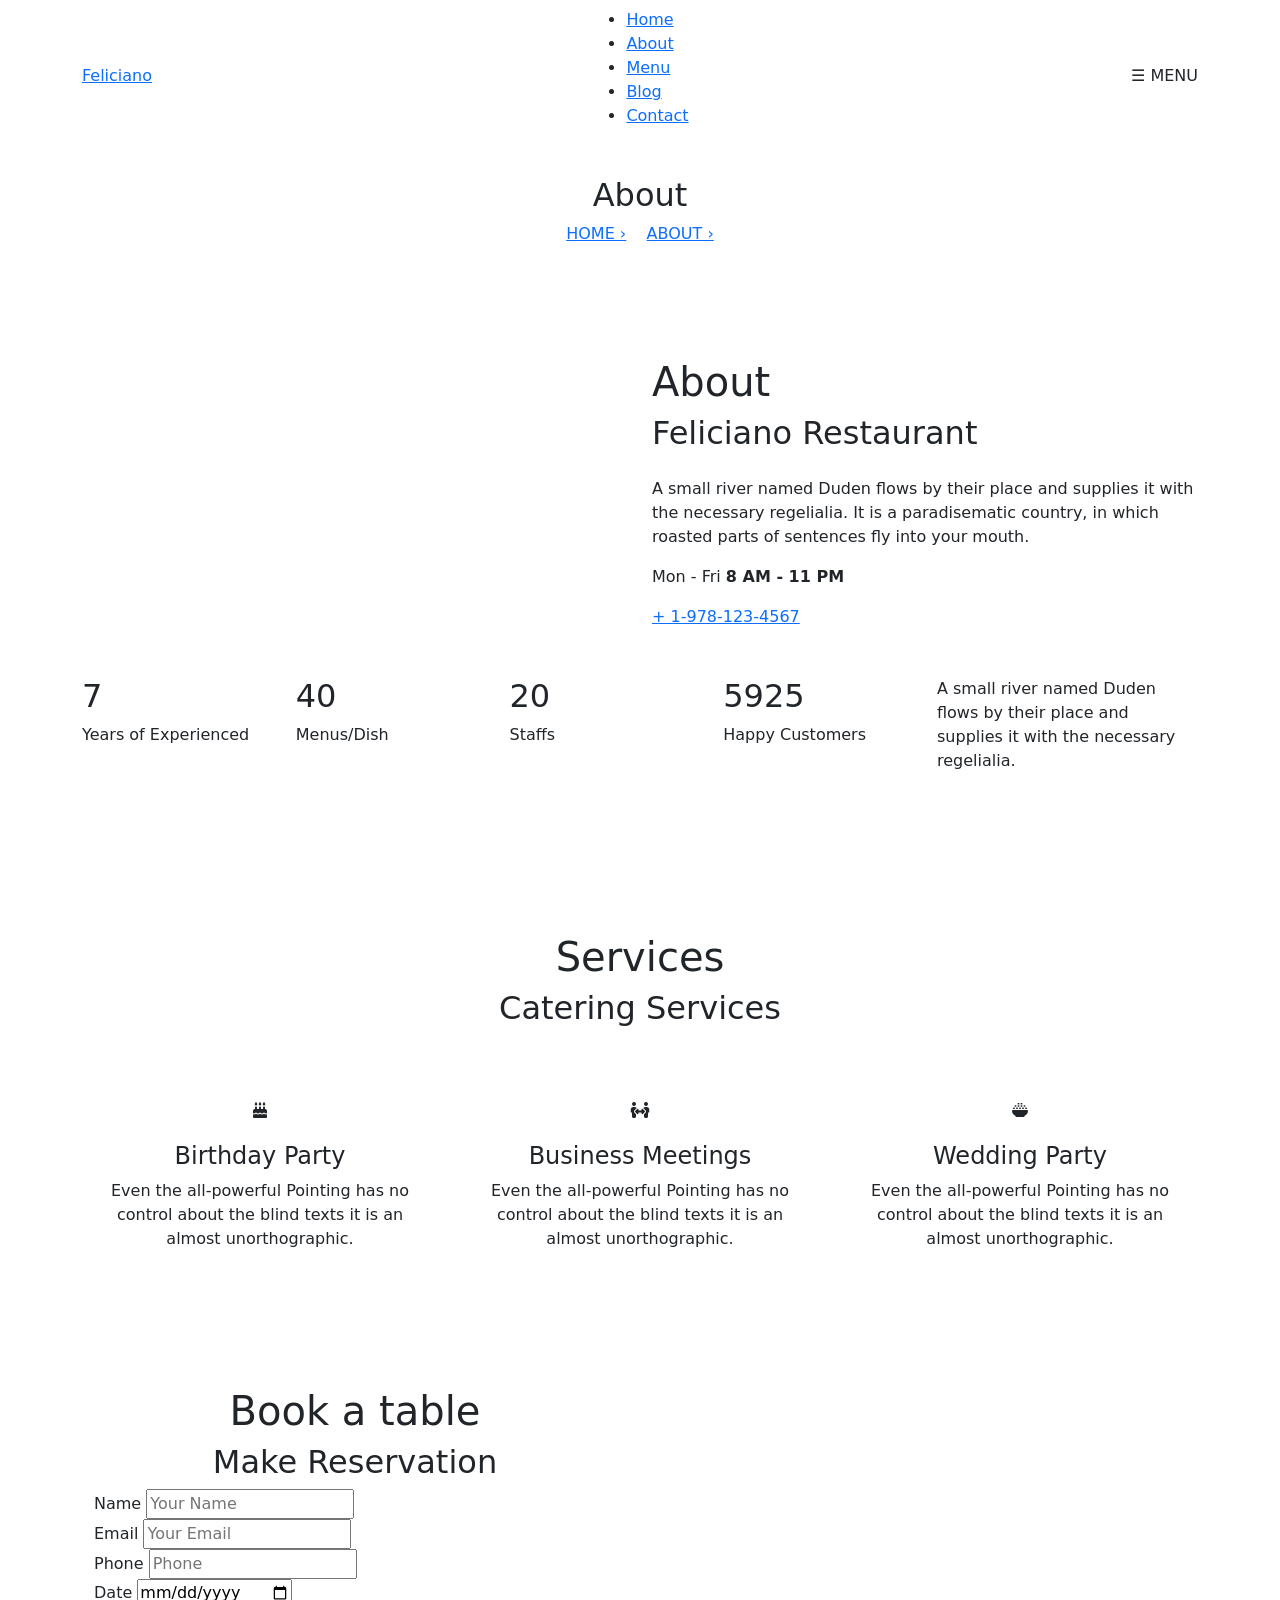
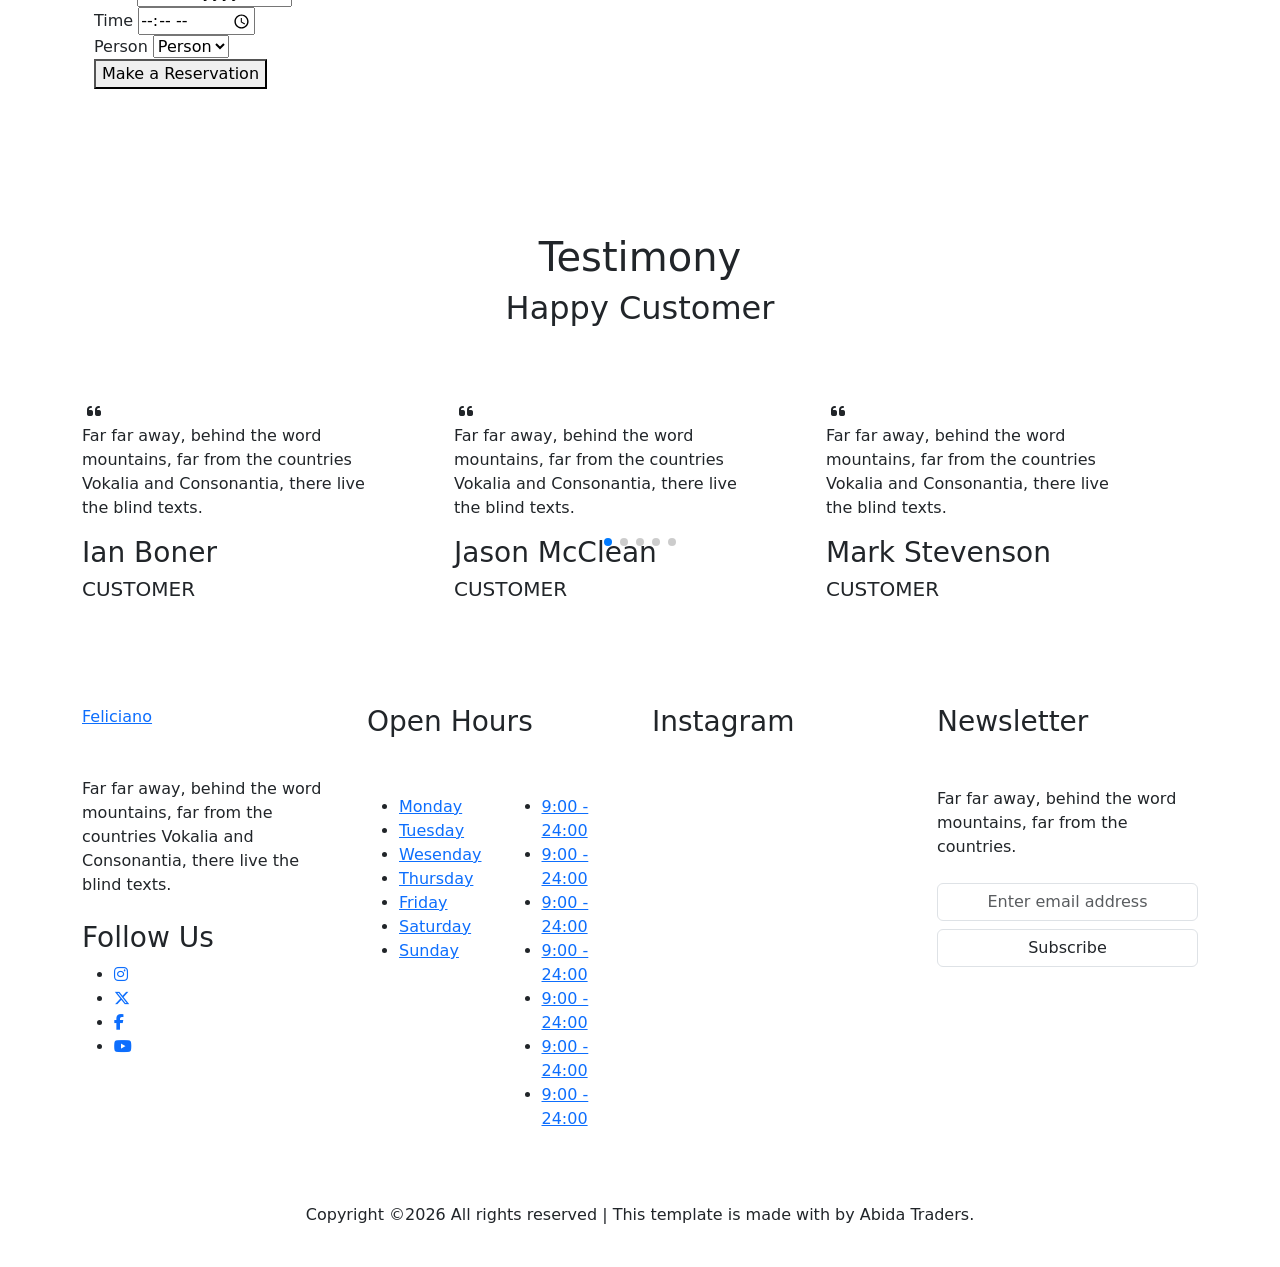
==== about.html @ 44a4390d "Add files via upload" ====
<!DOCTYPE html>
<html lang="en">

<head>
    <meta charset="UTF-8">
    <meta name="viewport" content="width=device-width, initial-scale=1.0">
    <link href="https://cdn.jsdelivr.net/npm/bootstrap@5.0.2/dist/css/bootstrap.min.css" rel="stylesheet"
        integrity="sha384-EVSTQN3/azprG1Anm3QDgpJLIm9Nao0Yz1ztcQTwFspd3yD65VohhpuuCOmLASjC" crossorigin="anonymous">
    <script src="https://cdn.jsdelivr.net/npm/bootstrap@5.0.2/dist/js/bootstrap.bundle.min.js"
        integrity="sha384-MrcW6ZMFYlzcLA8Nl+NtUVF0sA7MsXsP1UyJoMp4YLEuNSfAP+JcXn/tWtIaxVXM"
        crossorigin="anonymous"></script>
    <title>About</title>
    <link rel="stylesheet" href="assets/css/stylesheet.css">
    <link rel="stylesheet" href="https://cdn.jsdelivr.net/npm/swiper@11/swiper-bundle.min.css" />
    <link rel="stylesheet" href="https://cdnjs.cloudflare.com/ajax/libs/font-awesome/6.7.2/css/all.min.css">
    <link rel="preconnect" href="https://fonts.googleapis.com">
    <link rel="preconnect" href="https://fonts.gstatic.com" crossorigin>

    <link
        href="https://fonts.googleapis.com/css2?family=Great+Vibes&family=Poppins:wght@100;200;300;400;500;600;700;800;900&display=swap"
        rel="stylesheet">
</head>

<body>

    <header>
        <nav class="navbar">
            <div class="container">
                <a href="#" class="logo">Feliciano</a>

                <ul class="nav-links" id="navLinks">
                    <li><a href="index.html">Home</a></li>
                    <li><a href="about.html">About</a></li>
                    <li><a href="menu.html">Menu</a></li>
                    <li><a href="blog.html">Blog</a></li>
                    <li><a href="contact.html">Contact</a></li>
                </ul>

                <div class="menu-toggle" id="menuToggle">
                    ☰ MENU
                </div>
            </div>
        </nav>
    </header>

    <div class="image-box2">
        <img src="https://preview.colorlib.com/theme/feliciano/images/bg_3.jpg" alt="">
        <div class="overlay1">
            <div class="container">
                <div class="row">
                    <div class="col-lg-12 col-md-12 col-sm-12" data-aos="fade-up">
                        <h2 class="tex22 text-center mb-2">About</h2>
                        <p class="text-center">
                            <a href="index.html" class="tex24">HOME ›</a>&nbsp &nbsp
                            <a href="about.html" class="tex23">ABOUT ›</a>
                        </p>
                    </div>
                </div>
            </div>
        </div>
    </div>

    <div class="container mt-5 mb-5">
        <div class="row mt-5">
            <div class="col-lg-3 col-md-6 col-sm-12">
                <img src="https://preview.colorlib.com/theme/feliciano/images/about.jpg" alt="" width="100%"
                    class="img-1">
            </div>
            <div class="col-lg-3 col-md-6 col-sm-12">
                <img src="https://preview.colorlib.com/theme/feliciano/images/about-1.jpg" alt="" width="100%"
                    class="img-2">
            </div>
            <div class="col-lg-6 col-md-6 col-sm-12 mt-5">
                <div class="heading-section">
                    <h1 class="subheading">About</h1>
                    <h2 class="mb-4">Feliciano Restaurant</h2>
                    <p class="text1">A small river named Duden flows by their place and supplies it with the necessary
                        regelialia. It is a paradisematic country, in which roasted parts of sentences fly into your
                        mouth.</p>

                    <p>
                        <span>Mon - Fri
                            <strong>8 AM - 11 PM</strong>
                        </span>
                    </p>
                    <span><a href="#">+ 1-978-123-4567</a></span>
                </div>
            </div>
        </div>
        <div class="row mt-5">
            <div class="col-md-9">
                <div class="row align-items-center">
                    <div class="col-md-3 mb-4">
                        <div class="counter-box">
                            <h2 id="Experienced">0</h2>
                            <p>Years of Experienced</p>
                        </div>
                    </div>
                    <div class="col-md-3 mb-4">
                        <div class="counter-box">
                            <h2 id="Menus">0</h2>
                            <p>Menus/Dish</p>
                        </div>
                    </div>
                    <div class="col-md-3 mb-4">
                        <div class="counter-box">
                            <h2 id="Staffs">0</h2>
                            <p>Staffs</p>
                        </div>
                    </div>
                    <div class="col-md-3 mb-4">
                        <div class="counter-box">
                            <h2 id="Customers">0</h2>
                            <p>Happy Customers</p>
                        </div>
                    </div>
                </div>
            </div>
            <div class="col-md-3">
                <p class="text2">A small river named Duden flows by their place and supplies it with the necessary
                    regelialia.</p>
            </div>
        </div>
    </div>

    <div class="container mt-5 mb-5">
        <div class="row">
            <div class="col-lg-12 mt-5 text-center">
                <div class="heading-section mt-5">
                    <h1 class="subheading">Services</h1>
                    <h2 class="mb-4">Catering Services</h2>
                </div>
            </div>
        </div>

        <div class="row mt-5">
            <div class="col-lg-4 text-center">
                <i class="fa-solid fa-cake-candles icon1 mb-4"></i>
                <h4 class="text3">Birthday Party</h4>
                <p class="text4">Even the all-powerful Pointing has no <br> control about the blind texts it is an <br>
                    almost unorthographic.</p>
            </div>
            <div class="col-lg-4 text-center">
                <i class="fa-solid fa-people-arrows icon1 mb-4"></i>
                <h4 class="text3">Business Meetings</h4>
                <p class="text4">Even the all-powerful Pointing has no <br> control about the blind texts it is an <br>
                    almost unorthographic.</p>
            </div>
            <div class="col-lg-4 text-center">
                <i class="fa-solid fa-bowl-rice icon1 mb-4"></i>
                <h4 class="text3">Wedding Party</h4>
                <p class="text4">Even the all-powerful Pointing has no <br> control about the blind texts it is an <br>
                    almost unorthographic.</p>
            </div>
        </div>
    </div>


    <div class="image-box1 mb-5">
        <img src="https://preview.colorlib.com/theme/feliciano/images/bg_3.jpg" alt="" width="100%">
        <div class="overlay2">
            <div class="container">

                <div class="row">

                    <div class="col-lg-6 col-md-6 col-sm-12 bg1">
                        <div class="heading-section1 mt-5">
                            <h1 class="subheading1 text-center">Book a table</h1>
                            <h2 class="text-center">Make Reservation</h2>
                        </div>
                        <section class="reservation">
                            <div class="container container1">
                                <div id="successMsg"
                                    style="display:none; text-align:center; color: #000000; margin-bottom: 30px;">
                                    ✅ Your Message has been sent successfully!
                                </div>
                                <form id="ContactForm" class="reservation-form">


                                    <div class="form-group">
                                        <label>Name</label>
                                        <input type="text" placeholder="Your Name" required>
                                    </div>

                                    <div class="form-group">
                                        <label>Email</label>
                                        <input type="email" placeholder="Your Email" required>
                                    </div>

                                    <div class="form-group">
                                        <label>Phone</label>
                                        <input type="phone" placeholder="Phone" required>
                                    </div>

                                    <div class="form-group">
                                        <label>Date</label>
                                        <input type="date" placeholder="Date" required>
                                    </div>

                                    <div class="form-group">
                                        <label>Time</label>
                                        <input type="time" placeholder="Time" required>
                                    </div>

                                    <div class="form-group">
                                        <label>Person</label>
                                        <select>
                                            <option>Person</option>
                                            <option>1</option>
                                            <option>2</option>
                                            <option>3</option>
                                            <option>4+</option>
                                        </select>
                                    </div>

                                    <div class="btn-box">
                                        <button type="submit">Make a Reservation</button>
                                    </div>

                                </form>

                            </div>
                        </section>
                    </div>
                    <div class="col-lg-6 col-md-6 col-sm-12">

                    </div>
                </div>
            </div>
        </div>
    </div>

    <div class="container">
        <div class="row">
            <div class="col-lg-12 mt-5 text-center">
                <div class="heading-section mt-5">
                    <h1 class="subheading">Testimony</h1>
                    <h2 class="mb-4">Happy Customer</h2>
                </div>
            </div>
        </div>
    </div>

    <section class="testimony-section">
        <div class="container con1">
            <div class="row mt-5">
                <div class="col-lg-12 col-md-12 col-sm-12 ">

                    <div class="swiper mySwiper">
                        <div class="swiper-wrapper">

                            <!-- 1 -->
                            <div class="swiper-slide">
                                <div class="testimonial-card">

                                    <div class="client-img">
                                        <img src="https://preview.colorlib.com/theme/feliciano/images/person_1.jpg"
                                            alt="">
                                        <span><i class="fa-solid fa-quote-left"></i></span>
                                    </div>

                                    <p>
                                        Far far away, behind the word <br> mountains,
                                        far from the countries <br> Vokalia and
                                        Consonantia, there live <br> the blind texts.
                                    </p>

                                    <h3>Jason McClean</h3>
                                    <h5>CUSTOMER</h5>

                                </div>
                            </div>

                            <!-- 2 -->
                            <div class="swiper-slide">
                                <div class="testimonial-card">

                                    <div class="client-img">
                                        <img src="https://preview.colorlib.com/theme/feliciano/images/person_2.jpg"
                                            alt="">
                                        <span><i class="fa-solid fa-quote-left"></i></span>
                                    </div>

                                    <p>
                                        Far far away, behind the word <br> mountains,
                                        far from the countries <br> Vokalia and
                                        Consonantia, there live <br> the blind texts.
                                    </p>

                                    <h3>Mark Stevenson</h3>
                                    <h5>CUSTOMER</h5>

                                </div>
                            </div>

                            <!-- 3 -->
                            <div class="swiper-slide">
                                <div class="testimonial-card">

                                    <div class="client-img">
                                        <img src="https://preview.colorlib.com/theme/feliciano/images/person_3.jpg"
                                            alt="">
                                        <span><i class="fa-solid fa-quote-left"></i></span>
                                    </div>

                                    <p>
                                        Far far away, behind the word <br> mountains,
                                        far from the countries <br> Vokalia and
                                        Consonantia, there live <br> the blind texts.
                                    </p>

                                    <h3>Art Leonard</h3>
                                    <h5>CUSTOMER</h5>

                                </div>
                            </div>

                            <!-- 4 -->
                            <div class="swiper-slide">
                                <div class="testimonial-card">

                                    <div class="client-img">
                                        <img src="https://preview.colorlib.com/theme/feliciano/images/person_4.jpg"
                                            alt="">
                                        <span><i class="fa-solid fa-quote-left"></i></span>
                                    </div>

                                    <p>
                                        Far far away, behind the word <br> mountains,
                                        far from the countries <br> Vokalia and
                                        Consonantia, there live <br> the blind texts.
                                    </p>

                                    <h3>Rose Henderson</h3>
                                    <h5>CUSTOMER</h5>

                                </div>
                            </div>

                            <!-- 5 -->
                            <div class="swiper-slide">
                                <div class="testimonial-card">

                                    <div class="client-img">
                                        <img src="https://preview.colorlib.com/theme/feliciano/images/person_3.jpg"
                                            alt="">
                                        <span><i class="fa-solid fa-quote-left"></i></span>
                                    </div>

                                    <p>
                                        Far far away, behind the word <br> mountains,
                                        far from the countries <br> Vokalia and
                                        Consonantia, there live <br> the blind texts.
                                    </p>

                                    <h3>Ian Boner</h3>
                                    <h5>CUSTOMER</h5>

                                </div>
                            </div>

                        </div>
                        <div class="swiper-pagination mb-5"></div>
                    </div>
                </div>
            </div>
        </div>

    </section>

    <footer class="v2" style="background-image: url(https://preview.colorlib.com/theme/marco/img/review-bg.jpg);">
        <div class="container">

            <div class="row">
                <div class="col-lg-3 col-md-6 mt-5 mb-5">
                    <div class="logo mt-5 mb-5">
                        <a href="#" class="logo">Feliciano</a>
                    </div>

                    <p class="text37 mb-4">Far far away, behind the word mountains, far from the countries Vokalia
                        and
                        Consonantia, there live the blind texts.</p>
                    <h3 class="text38">Follow Us</h3>

                    <ul class="t6 mb-5">
                        <li class="t7">
                            <a href="#">
                                <i class="fa-brands fa-instagram icon"></i>
                            </a>
                        </li>
                        <li class="t7">
                            <a href="#">
                                <i class="fa-brands fa-x-twitter icon"></i>
                            </a>
                        </li>
                        <li class="t7">
                            <a href="#">
                                <i class="fa-brands fa-facebook-f icon"></i>
                            </a>
                        </li>
                        <li class="t7">
                            <a href="#">
                                <i class="fa-brands fa-youtube icon"></i>
                            </a>
                        </li>
                    </ul>
                </div>
                <div class="col-lg-3 col-md-6 mt-5">
                    <h3 class="text39 mt-5">Open Hours</h3>

                    <div class="row">
                        <div class="col-6 mt-5">
                            <ul class="useful-links">
                                <li><a href="#">Monday</a></li>
                                <li><a href="#">Tuesday</a></li>
                                <li><a href="#">Wesenday</a></li>
                                <li><a href="#">Thursday</a></li>
                                <li><a href="#">Friday</a></li>
                                <li><a href="#">Saturday</a></li>
                                <li><a href="#">Sunday</a></li>
                            </ul>
                        </div>

                        <div class="col-6 mt-5">
                            <ul class="useful-links">
                                <li><a href="#">9:00 - 24:00</a></li>
                                <li><a href="#">9:00 - 24:00</a></li>
                                <li><a href="#">9:00 - 24:00</a></li>
                                <li><a href="#">9:00 - 24:00</a></li>
                                <li><a href="#">9:00 - 24:00</a></li>
                                <li><a href="#">9:00 - 24:00</a></li>
                                <li><a href="#">9:00 - 24:00</a></li>
                            </ul>
                        </div>
                    </div>
                </div>
                <div class="col-lg-3 col-md-6 mt-5">
                    <h3 class="text39 mt-5">Instagram</h3>

                    <div class="thumb d-sm-flex mt-5">
                        <a href="#" class="thumb-menu img"
                            style="background-image: url(https://preview.colorlib.com/theme/feliciano/images/insta-1.jpg);background-size: cover; background-repeat: no-repeat; background-position: center center;">
                        </a>
                        <a href="#" class="thumb-menu img"
                            style="background-image: url(https://preview.colorlib.com/theme/feliciano/images/insta-2.jpg);background-size: cover;background-repeat: no-repeat; background-position: center center;">
                        </a>
                        <a href="#" class="thumb-menu img"
                            style="background-image: url(https://preview.colorlib.com/theme/feliciano/images/insta-3.jpg);background-size: cover; background-repeat: no-repeat; background-position: center center;">
                        </a>
                    </div>
                    <div class="thumb d-flex">
                        <a href="#" class="thumb-menu img"
                            style="background-image: url(https://preview.colorlib.com/theme/feliciano/images/insta-4.jpg);background-size: cover; background-repeat: no-repeat; background-position: center center;">
                        </a>
                        <a href="#" class="thumb-menu img"
                            style="background-image: url(https://preview.colorlib.com/theme/feliciano/images/insta-5.jpg);background-size: cover; background-repeat: no-repeat; background-position: center center;">
                        </a>
                        <a href="#" class="thumb-menu img"
                            style="background-image: url(https://preview.colorlib.com/theme/feliciano/images/insta-6.jpg);background-size: cover; background-repeat: no-repeat; background-position: center center;">
                        </a>
                    </div>

                </div>
                <div class="col-lg-3 col-md-6 mt-5">
                    <h3 class="text39 mt-5 mb-5">Newsletter</h3>
                    <p class="text37 mb-4">Far far away, behind the word mountains, far from the countries.</p>

                    <form action="#" class="subscribe-form">
                        <div class="form-group">
                            <input type="text" class="form-control mb-2 text-center" placeholder="Enter email address"
                                id="email1">
                            <input type="submit" onclick="subscribe()" value="Subscribe"
                                class="form-control submit px-3">
                        </div>
                    </form>
                </div>
            </div>
            <div class="row">
                <div class="col-lg-12 mt-5 mb-4 text-center">
                    <p class="text40">Copyright ©2026 All rights reserved | This template is made with by Abida
                        Traders.
                    </p>
                </div>
            </div>
        </div>
    </footer>




    <script src="https://cdn.jsdelivr.net/npm/swiper@11/swiper-bundle.min.js"></script>
</body>
<script src="app.js"></script>
<script src="https://cdnjs.cloudflare.com/ajax/libs/javascript.util/0.12.12/javascript.util.min.js"></script>

</html>
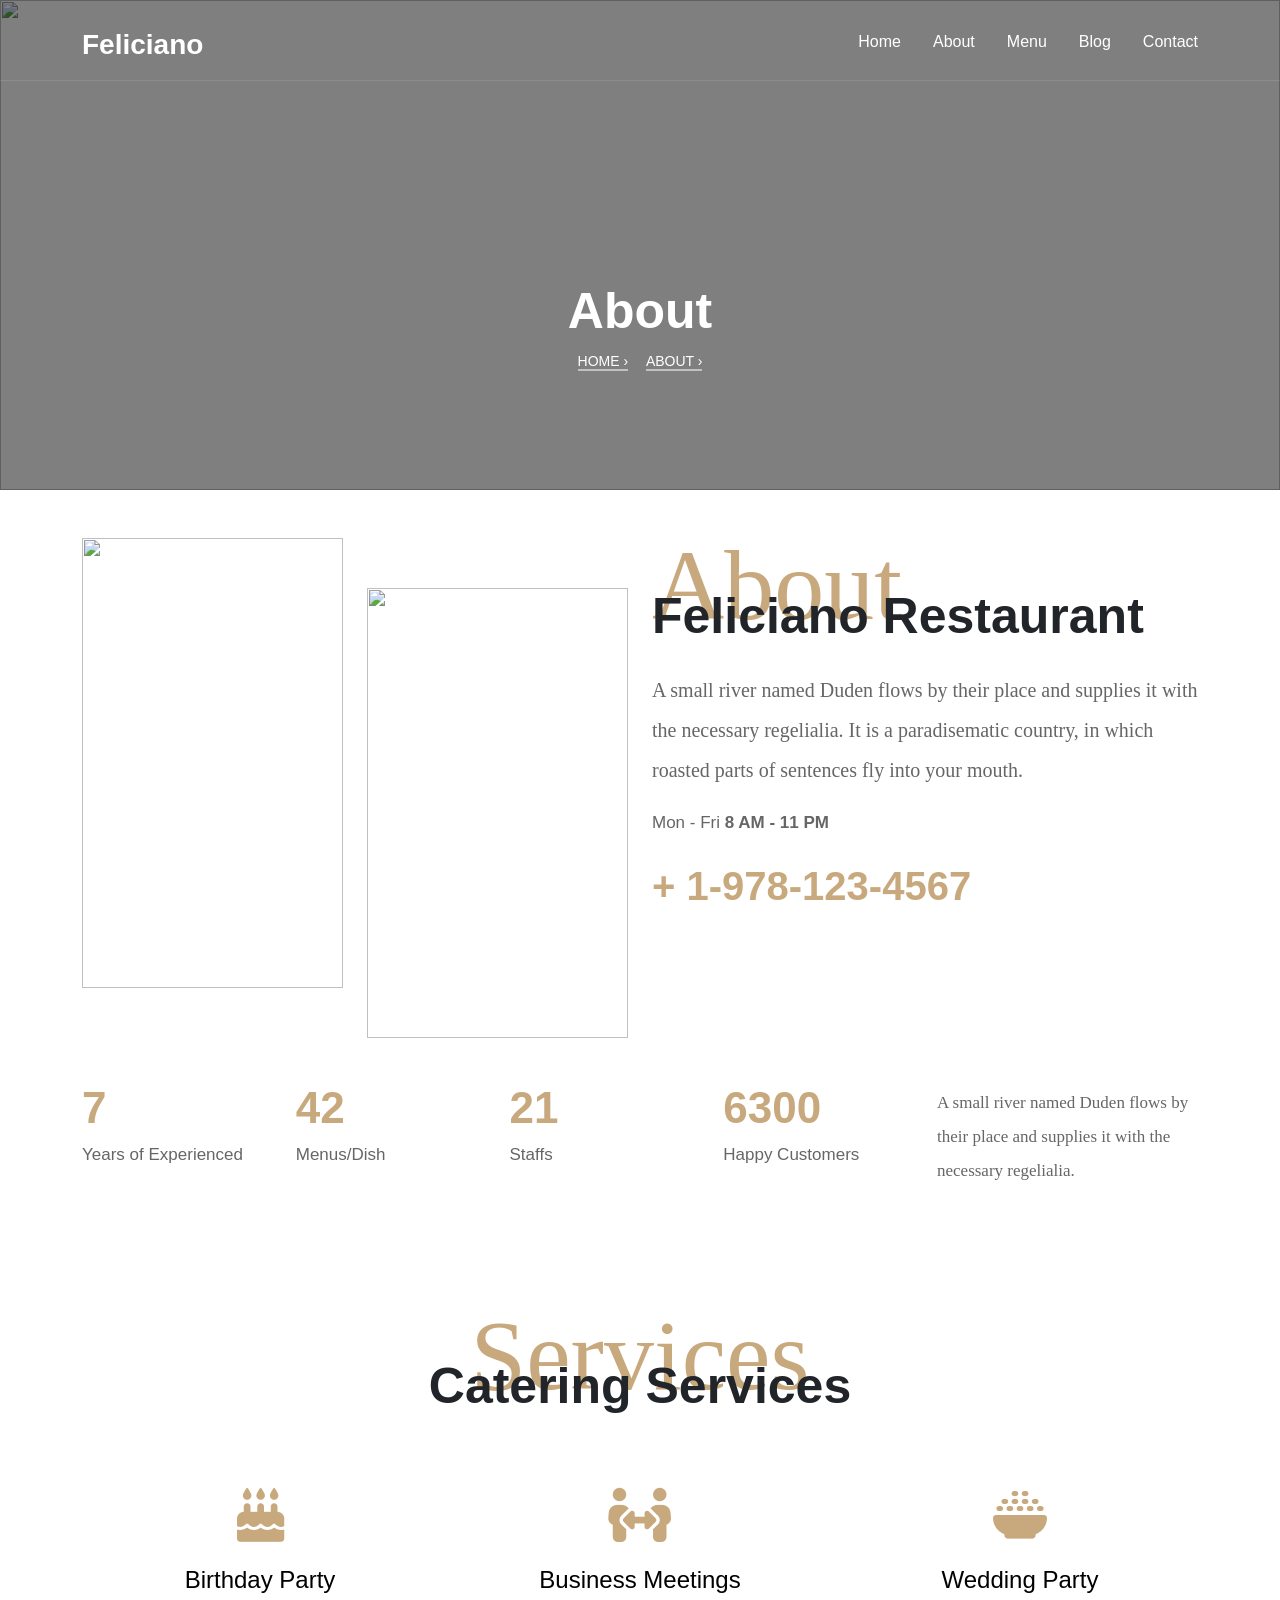
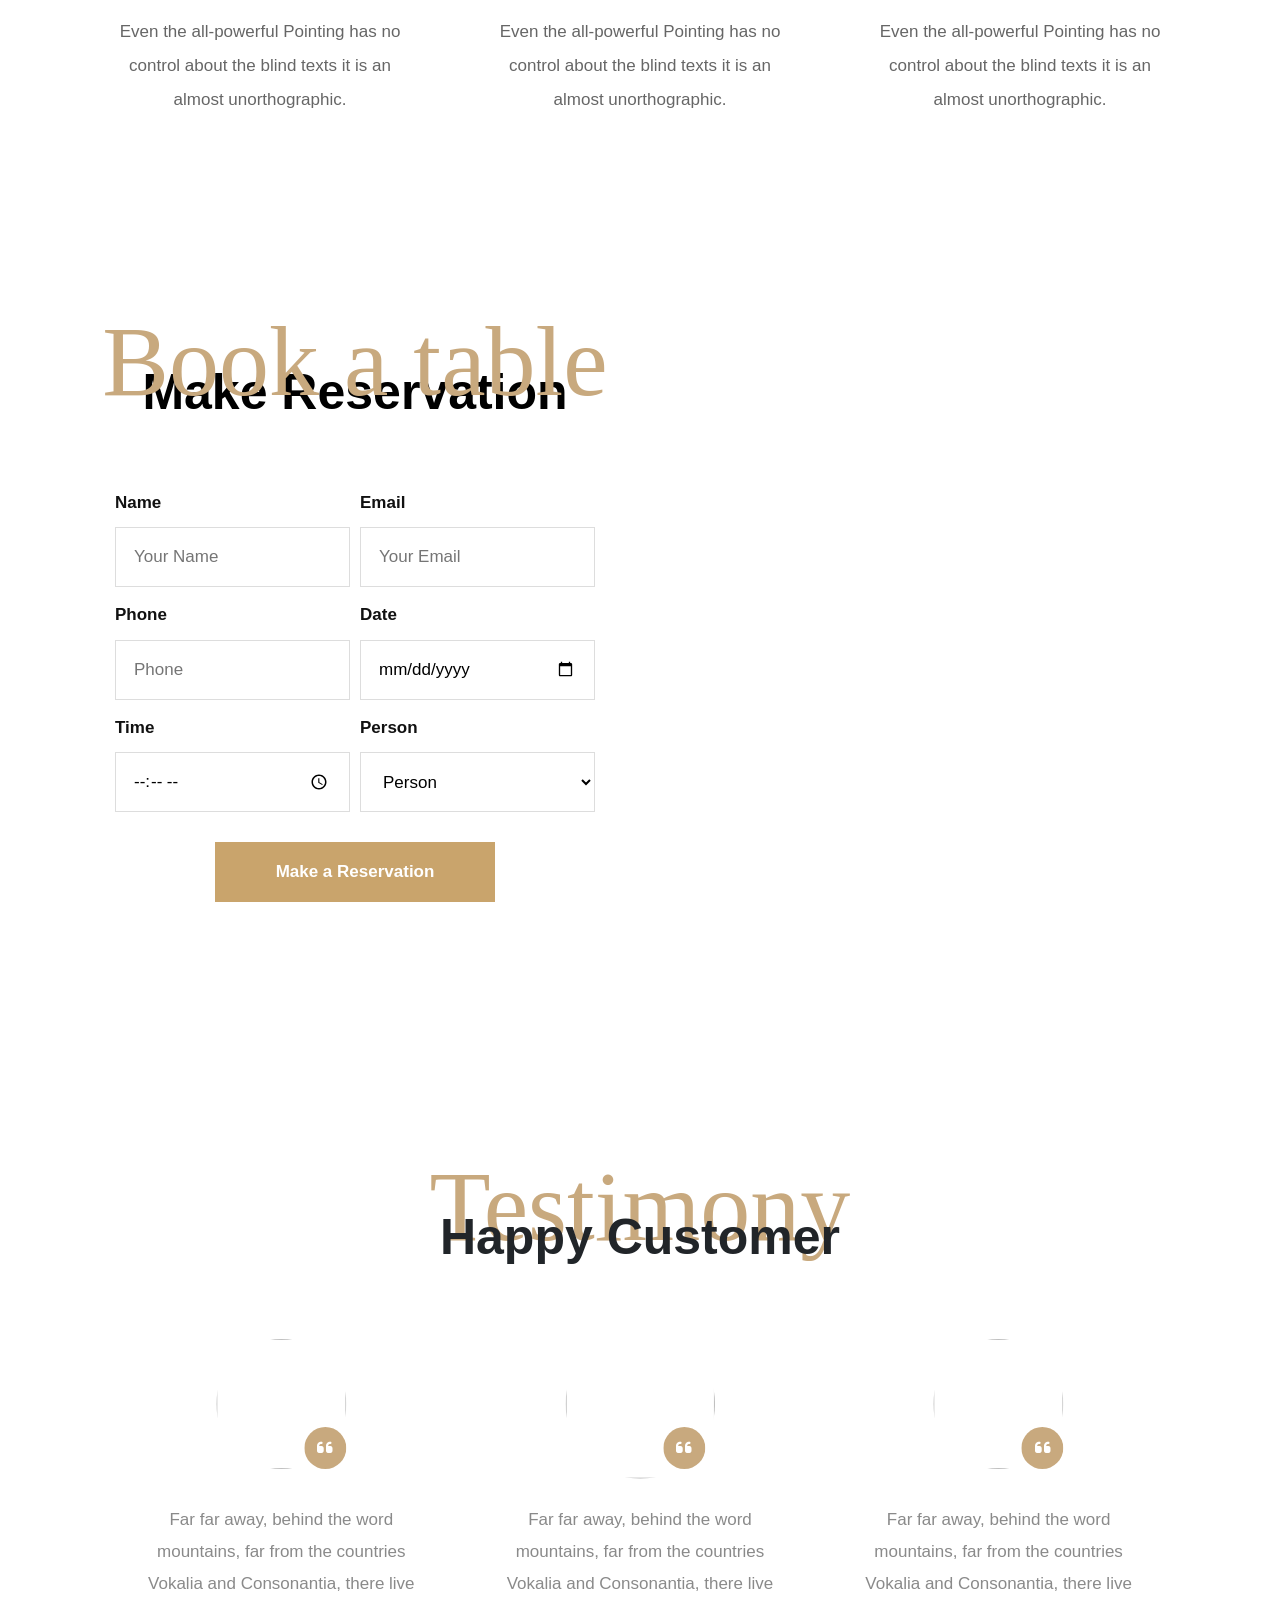
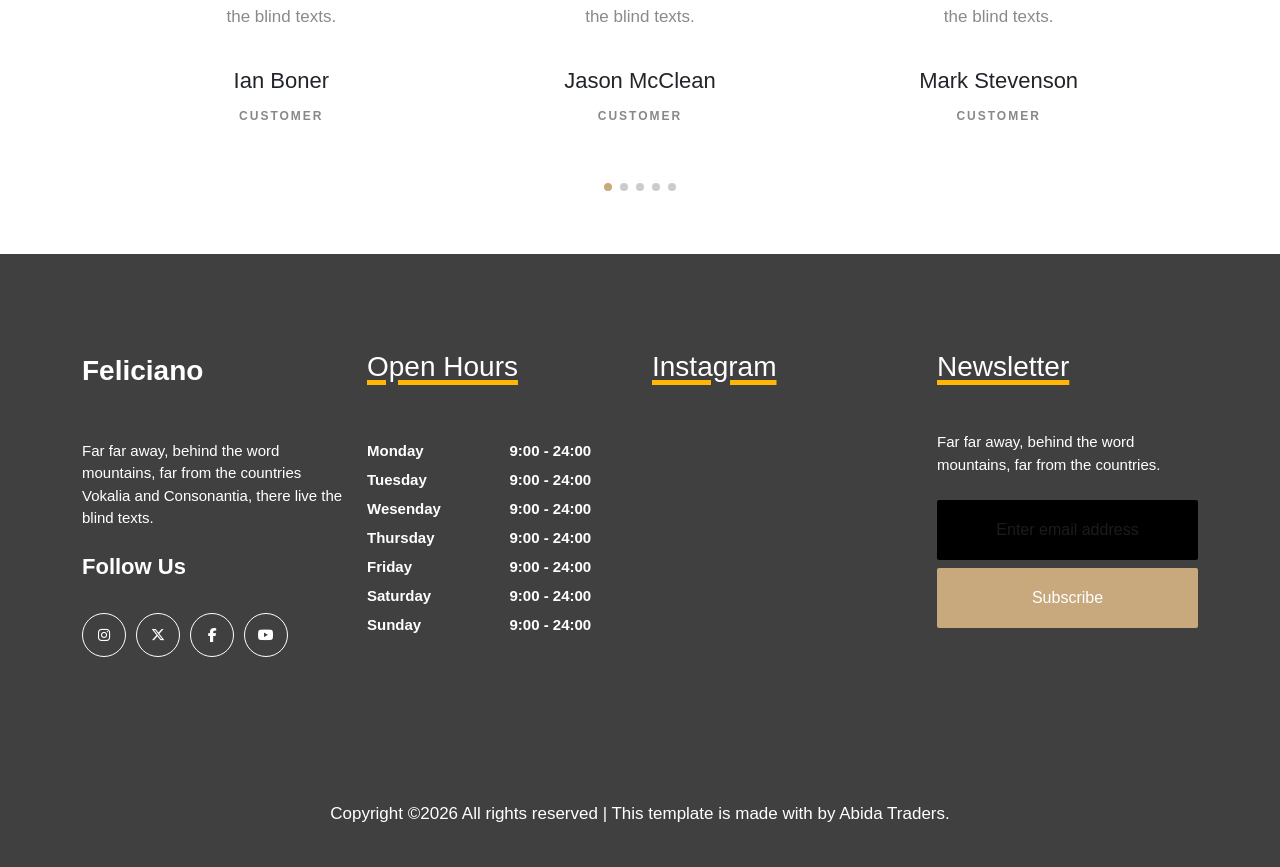
==== commit 3a962476: "Update about.html" ====
--- a/about.html
+++ b/about.html
@@ -10,7 +10,7 @@
         integrity="sha384-MrcW6ZMFYlzcLA8Nl+NtUVF0sA7MsXsP1UyJoMp4YLEuNSfAP+JcXn/tWtIaxVXM"
         crossorigin="anonymous"></script>
     <title>About</title>
-    <link rel="stylesheet" href="assets/css/stylesheet.css">
+    <link rel="stylesheet" href="stylesheet.css">
     <link rel="stylesheet" href="https://cdn.jsdelivr.net/npm/swiper@11/swiper-bundle.min.css" />
     <link rel="stylesheet" href="https://cdnjs.cloudflare.com/ajax/libs/font-awesome/6.7.2/css/all.min.css">
     <link rel="preconnect" href="https://fonts.googleapis.com">
@@ -493,4 +493,4 @@
 <script src="app.js"></script>
 <script src="https://cdnjs.cloudflare.com/ajax/libs/javascript.util/0.12.12/javascript.util.min.js"></script>
 
-</html>+</html>
--- a/stylesheet.css
+++ b/stylesheet.css
@@ -0,0 +1,1307 @@
+* {
+    margin: 0;
+    padding: 0;
+    box-sizing: border-box;
+    font-family: "Poppins", sans-serif;
+}
+
+/* Order */
+
+.order-section {
+    padding: 80px 0;
+}
+
+.order-grid {
+    display: grid;
+    grid-template-columns: 1fr 1fr;
+    gap: 60px;
+    align-items: center;
+}
+
+.food-image img {
+    width: 100%;
+    border-radius: 15px;
+    box-shadow: 0 15px 35px rgba(0, 0, 0, .15);
+}
+
+.food-details h1 {
+    font-size: 40px;
+    margin-bottom: 10px;
+}
+
+.price {
+    color: #c8a97e;
+    font-size: 32px;
+    font-weight: 700;
+}
+
+.food-details p {
+    margin: 25px 0;
+    color: #666;
+    line-height: 1.8;
+}
+
+.quantity {
+    margin-bottom: 25px;
+}
+
+.quantity label {
+    display: block;
+    margin-bottom: 8px;
+    font-weight: 600;
+}
+
+.quantity input {
+    width: 120px;
+    padding: 12px;
+    border: 1px solid #ddd;
+    border-radius: 8px;
+}
+
+.form1 {
+    display: flex;
+    flex-direction: column;
+    gap: 18px;
+}
+
+.form1 input,
+.form1 textarea {
+    width: 100%;
+    padding: 15px;
+    border: 1px solid #ddd;
+    border-radius: 8px;
+    outline: none;
+    font-size: 15px;
+}
+
+textarea {
+    /* height: 130px; */
+    resize: none;
+}
+
+.button2 {
+    padding: 16px;
+    background: #c8a97e;
+    color: #fff;
+    border: none;
+    border-radius: 8px;
+    font-size: 17px;
+    cursor: pointer;
+    transition: .3s;
+}
+
+.button2:hover {
+    background: transparent;
+    border: 1px solid #c8a97e;
+    color: #c8a97e;
+}
+
+.image-box2 {
+    width: 100%;
+    height: 490px;
+    overflow: hidden;
+}
+
+.image-box2 img {
+    width: 100%;
+    height: 100%;
+    object-fit: cover;
+    object-position: center;
+}
+
+.overlay1 {
+    position: absolute;
+    top: 0;
+    left: 0;
+    width: 100%;
+    height: 490px;
+    background: rgba(0, 0, 0, 0.5);
+    color: white;
+    display: flex;
+    flex-direction: column;
+    justify-content: center;
+    align-items: center;
+}
+
+.tex22 {
+    color: white;
+    font-weight: 800;
+    font-size: 50px;
+    margin-top: 180px;
+}
+
+.tex23 {
+    color: white;
+    font-size: 14px;
+    border-bottom: 2px solid rgba(255, 255, 255, 0.514);
+    text-decoration: none;
+}
+
+.tex23:hover {
+    color: white;
+}
+
+.tex24 {
+    color: white;
+    font-size: 14px;
+    border-bottom: 2px solid rgba(255, 255, 255, 0.514);
+    text-decoration: none;
+}
+
+.tex24:hover {
+    color: white;
+}
+
+.contact-form {
+    background: #fff;
+    border-radius: 10px;
+}
+
+.form-control {
+    font-size: 18px;
+}
+
+.form-control1 {
+    height: 60px;
+    width: 100%;
+    padding: 10px;
+    font-size: 18px;
+    border: 1px solid rgb(192, 192, 192);
+}
+
+.btn1 {
+    width: 200px;
+    height: 60px;
+    border: none;
+    background: #c9a46c;
+    color: #fff;
+    font-size: 17px;
+    font-weight: 600;
+    cursor: pointer;
+    transition: .3s;
+}
+
+.btn1:hover {
+    background: transparent;
+    border: 1px solid #c9a46c;
+    color: #c9a46c;
+}
+
+.text5 {
+    color: #000000;
+    font-size: 17px;
+}
+
+.text5 span {
+    color: #c8a97e;
+}
+
+header {
+    width: 100%;
+    position: fixed;
+    top: 0;
+    left: 0;
+    z-index: 999;
+}
+
+.navbar {
+    width: 100%;
+    padding: 20px 0;
+    background: transparent;
+    transition: all 0.3s ease;
+    border-bottom: 1px solid rgba(255, 255, 255, 0.1);
+    padding-bottom: 10px;
+
+}
+
+.navbar.scrolled {
+    background: #fff;
+    box-shadow: 0 2px 10px rgba(0, 0, 0, .1);
+}
+
+.navbar.scrolled .logo,
+.navbar.scrolled .nav-links a,
+.navbar.scrolled .menu-toggle {
+    color: #000;
+}
+
+.navbar.scrolled .nav-links a:hover {
+    color: #c8a97e;
+}
+
+header {
+    width: 100%;
+    position: fixed;
+    top: 0;
+    left: 0;
+    z-index: 999;
+}
+
+/* .navbar {
+    width: 100%;
+    margin: auto;
+    padding: 20px;
+    display: flex;
+    justify-content: space-between;
+    align-items: center;
+    background: black;
+} */
+
+.logo {
+    color: #fff;
+    text-decoration: none;
+    font-size: 28px;
+    font-weight: 700;
+}
+
+.logo:hover {
+    color: #fff;
+}
+
+.nav-links {
+    display: flex;
+    list-style: none;
+    gap: 32px;
+    margin-top: 10px;
+}
+
+.nav-links a {
+    color: #fff;
+    text-decoration: none;
+    font-size: 16px;
+}
+
+.nav-links a:hover {
+    color: #c8a97e;
+}
+
+.menu-toggle {
+    display: none;
+    color: #fff;
+    font-size: 20px;
+    cursor: pointer;
+}
+
+.hero-section {
+    position: relative;
+}
+
+.heroSwiper {
+    width: 100%;
+    height: 90vh;
+    position: relative;
+}
+
+.swiper-slide {
+    position: relative;
+    overflow: hidden;
+}
+
+.swiper-slide img {
+    width: 100%;
+    height: 100%;
+    object-fit: cover;
+    transform: scale(1);
+    transition: transform 6s ease;
+}
+
+.swiper-slide-active img {
+    transform: scale(1.15);
+}
+
+.overlay {
+    position: absolute;
+    inset: 0;
+    background: rgba(0, 0, 0, .45);
+}
+
+.content {
+    position: absolute;
+    top: 50%;
+    left: 50%;
+    transform: translate(-50%, -50%);
+    text-align: center;
+    color: #fff;
+    z-index: 5;
+}
+
+.content h2 {
+    font-size: 70px;
+    color: #c8a97e;
+    font-family: "Great Vibes", cursive;
+}
+
+.content h1 {
+    font-size: 60px;
+    letter-spacing: 4px;
+    margin-top: 15px;
+    font-family: "Poppins", sans-serif;
+    margin-bottom: 150px;
+}
+
+.swiper-button-next,
+.swiper-button-prev {
+    color: #fff !important;
+    width: 40px;
+    height: 40px;
+}
+
+.swiper-button-next::after,
+.swiper-button-prev::after {
+    font-size: 20px !important;
+    font-weight: 700;
+}
+
+.food-list {
+    position: absolute;
+    bottom: 40px;
+    left: 50%;
+    transform: translateX(-50%);
+    width: 90%;
+    display: flex;
+    justify-content: space-between;
+    z-index: 20;
+}
+
+.food-list::before {
+    content: "";
+    position: absolute;
+    left: 0;
+    right: 0;
+    top: -40px;
+    height: 1px;
+    background: rgba(255, 255, 255, 0.15);
+    z-index: 1;
+}
+
+.food-item {
+    text-align: center;
+    color: #fff;
+    width: 25%;
+}
+
+.food-item img {
+    width: 90px;
+    height: 90px;
+    border-radius: 50%;
+    object-fit: cover;
+    border: 4px solid #fff;
+}
+
+.food-item h3 {
+    font-size: 18px;
+    font-weight: 500;
+    margin-bottom: 0;
+    line-height: 1.5;
+}
+
+.food-item p {
+    font-size: 14px;
+    margin-bottom: 0;
+    line-height: 2;
+    font-weight: 500;
+    color: #666666;
+}
+
+.img-1 {
+    width: 100%;
+    height: 450px;
+    object-fit: cover;
+    object-position: center;
+    display: block;
+    margin-top: 0px;
+}
+
+.img-2 {
+    width: 100%;
+    height: 450px;
+    object-fit: cover;
+    object-position: center;
+    display: block;
+    margin-top: 50px;
+}
+
+.heading-section {
+    position: relative;
+}
+
+.heading-section .subheading {
+    position: absolute;
+    top: -50px;
+    left: 0;
+    right: 0;
+    font-weight: normal;
+    font-size: 100px;
+    display: block;
+    margin-bottom: 0;
+    /* color: rgba(0, 0, 0, 0.2); */
+    color: #c8a97e;
+    line-height: 1;
+    font-family: "Great Vibes", cursive;
+    margin-top: 0;
+    z-index: -1;
+}
+
+
+.heading-section h2 {
+    font-size: 50px;
+    font-weight: 900;
+    line-height: 1.2;
+}
+
+.text1 {
+    font-size: 20px;
+    line-height: 2;
+    font-weight: 400;
+    color: #666666;
+    font-family: "Poppins", cursive;
+}
+
+.heading-section p span {
+    font-family: "Poppins", Arial, sans-serif;
+    font-size: 17px;
+    line-height: 2;
+    font-weight: 400;
+    color: #666666;
+}
+
+.heading-section p span strong {
+    font-weight: bolder;
+}
+
+span a {
+    font-size: 40px;
+    font-weight: 700;
+    color: #c8a97e;
+    text-decoration: none;
+}
+
+span a:hover {
+    color: #c8a97e;
+}
+
+.counter-box h2 {
+    font-weight: 600;
+    font-size: 44px;
+    color: #c8a97e;
+    display: block;
+    line-height: 1;
+}
+
+.counter-box p {
+    display: block;
+    font-size: 14px;
+    font-family: "Poppins", Arial, sans-serif;
+    font-size: 17px;
+    line-height: 2;
+    font-weight: 400;
+    color: #666666;
+}
+
+.text2 {
+    font-size: 17px;
+    line-height: 2;
+    font-weight: 400;
+    color: #666666;
+    font-family: "Poppins", cursive;
+}
+
+.icon1 {
+    font-size: 54px;
+    color: #c8a97e;
+}
+
+.text3 {
+    font-weight: 500;
+    font-size: 24px;
+    line-height: 1.2;
+    margin-bottom: 20px;
+    color: #000000;
+}
+
+.text4 {
+    font-family: "Poppins", Arial, sans-serif;
+    font-size: 17px;
+    line-height: 2;
+    font-weight: 400;
+    color: #666666;
+}
+
+
+.menu-section {
+    width: 90%;
+    margin: 60px auto;
+}
+
+.menu-grid {
+    display: grid;
+    grid-template-columns: repeat(2, 1fr);
+    gap: 0;
+}
+
+.menu-item {
+    display: grid;
+    grid-template-columns: 1fr 1fr;
+    border: 1px solid #eee;
+    background: #fff;
+}
+
+.menu-item.reverse .menu-image {
+    order: 2;
+}
+
+.menu-item.reverse .menu-content {
+    order: 1;
+}
+
+.menu-image img {
+    width: 100%;
+    height: 100%;
+    object-fit: cover;
+    display: block;
+}
+
+.menu-content {
+    padding: 25px;
+    display: flex;
+    flex-direction: column;
+    justify-content: center;
+}
+
+.title-price {
+    display: flex;
+    justify-content: space-between;
+    align-items: flex-start;
+    margin-bottom: 20px;
+}
+
+.title-price h3 {
+    font-size: 20px;
+    line-height: 1.3;
+    font-weight: 700;
+    color: #333;
+    width: 75%;
+}
+
+.title-price span {
+    color: #c8a97e;
+    font-size: 20px;
+    font-weight: 700;
+}
+
+.menu-content p {
+    color: #666;
+    font-size: 17px;
+    margin-bottom: 25px;
+    line-height: 1.8;
+}
+
+.btn {
+    display: inline-block;
+    width: fit-content;
+    padding: 12px 24px;
+    background: #c8a97e;
+    color: #fff;
+    text-decoration: none;
+    border-radius: 3px;
+    transition: .3s;
+}
+
+.btn:hover {
+    border: 1px solid #c8a97e;
+    color: #c8a97e;
+    background: transparent;
+}
+
+.menu-tabs {
+    display: flex;
+    border-radius: 10px;
+    overflow: hidden;
+    margin-bottom: 40px;
+}
+
+.tab-btn {
+    flex: 1;
+    height: 90px;
+    border: 1px solid #eee;
+    background: #fff;
+    cursor: pointer;
+    font-size: 17px;
+    transition: .3s;
+}
+
+.tab-btn.active {
+    background: #c9a46c;
+    color: #fff;
+}
+
+.menu-card {
+    padding: 20px;
+    margin: 10px;
+
+}
+
+.hide {
+    display: none;
+}
+
+.menu-grid1 {
+    display: grid;
+    grid-template-columns: repeat(2, 1fr);
+    gap: 30px;
+}
+
+.card {
+    background: #fff;
+    padding: 10px;
+    transition: .3s;
+    border: 0 !important;
+}
+
+.head {
+    display: flex;
+    justify-content: space-between;
+    align-items: center;
+    margin-bottom: 20px;
+}
+
+.head h3 {
+    font-size: 22px;
+    font-weight: 600;
+    color: #111;
+}
+
+.head span {
+    color: #c8a97e;
+    font-size: 21px;
+    font-weight: 700;
+}
+
+.card p {
+    color: #777;
+    font-size: 15px;
+    line-height: 1.8;
+}
+
+.image-box1 {
+    position: relative;
+    width: 100%;
+    height: 850px;
+    overflow: hidden;
+    margin-top: 80px;
+}
+
+.image-box1 img {
+    width: 100%;
+    display: block;
+    object-fit: cover;
+}
+
+.overlay2 {
+    position: absolute;
+    top: 0;
+    left: 0;
+    width: 100%;
+    height: 100%;
+    color: white;
+    display: flex;
+    flex-direction: column;
+    justify-content: center;
+    align-items: center;
+}
+
+.bg1 {
+    background-color: rgb(255, 255, 255);
+    padding: 30px;
+}
+
+.heading-section1 {
+    position: relative;
+}
+
+.heading-section1 .subheading1 {
+    position: absolute;
+    top: -50px;
+    left: 0;
+    right: 0;
+    font-weight: normal;
+    font-size: 100px;
+    display: block;
+    margin-bottom: 0;
+    color: #c8a97e;
+    line-height: 1;
+    font-family: "Great Vibes", cursive;
+    margin-top: 0;
+    z-index: 1;
+}
+
+
+.heading-section1 h2 {
+    font-size: 50px;
+    font-weight: 900;
+    line-height: 1.2;
+    color: #000000;
+}
+
+.container1 {
+    max-width: 1200px;
+    margin: auto;
+    padding: 60px 15px;
+}
+
+.reservation-form {
+    display: grid;
+    grid-template-columns: repeat(2, 1fr);
+    gap: 0px 10px;
+}
+
+.form-group {
+    display: flex;
+    flex-direction: column;
+}
+
+.form-group label {
+    font-size: 17px;
+    font-weight: 700;
+    margin-bottom: 12px;
+    color: #111;
+}
+
+.form-group input,
+.form-group select {
+    width: 100%;
+    height: 60px;
+    padding: 0 18px;
+    border: 1px solid #ddd;
+    outline: none;
+    font-size: 17px;
+    color: #000;
+    background: #fff;
+    margin-bottom: 15px;
+}
+
+.form-group input:focus,
+.form-group select:focus {
+    border-color: #c9a46c;
+}
+
+.btn-box {
+    grid-column: 1/-1;
+    text-align: center;
+    margin-top: 15px;
+}
+
+.btn-box button {
+    width: 280px;
+    height: 60px;
+    border: none;
+    background: #c9a46c;
+    color: #fff;
+    font-size: 17px;
+    font-weight: 600;
+    cursor: pointer;
+    transition: .3s;
+}
+
+.btn-box button:hover {
+    background: transparent;
+    border: 1px solid #c9a46c;
+    color: #c9a46c;
+}
+
+.single-gallery {
+    margin-bottom: 30px;
+}
+
+.testimony-section {
+    position: relative;
+}
+
+.con1 {
+    max-width: 1100px;
+}
+
+.testimonial-card {
+    text-align: center;
+}
+
+.client-img {
+    width: 130px;
+    height: 130px;
+    margin: auto;
+    position: relative;
+}
+
+.client-img img {
+    width: 100%;
+    height: 100%;
+    object-fit: cover;
+    border-radius: 50%;
+}
+
+.client-img span {
+    width: 42px;
+    height: 42px;
+    background: #c8a97e;
+    border-radius: 50%;
+    position: absolute;
+    right: 0;
+    bottom: 0;
+    display: flex;
+    align-items: center;
+    justify-content: center;
+    color: #fff;
+    font-size: 18px;
+}
+
+.testimonial-card p {
+    margin: 35px 0;
+    font-size: 17px;
+    line-height: 1.9;
+    color: #8a8a8a;
+}
+
+.testimonial-card h3 {
+    font-size: 22px;
+    font-weight: 400;
+    margin-bottom: 15px;
+}
+
+.testimonial-card h5 {
+    font-size: 12px;
+    text-transform: uppercase;
+    letter-spacing: 2px;
+    font-weight: 600;
+    color: #888;
+}
+
+.swiper-pagination {
+    margin-top: 50px;
+    position: relative !important;
+}
+
+.swiper-pagination-bullet {
+    width: 13px;
+    height: 13px;
+}
+
+.swiper-pagination-bullet-active {
+    background: #c8a97e !important;
+}
+
+.blog-card {
+    overflow: hidden;
+    border: none;
+}
+
+.card-img-wrapper {
+    overflow: hidden;
+}
+
+.card-img-top {
+    width: 100%;
+    display: block;
+    transition: transform 0.5s ease;
+}
+
+.blog-card:hover .card-img-top {
+    transform: scale(1.1);
+}
+
+.date1 {
+    background-color: #000;
+    color: #fff !important;
+    font-weight: 100;
+    padding: 2px 15px;
+    width: 115px;
+    text-align: center;
+    margin-top: 20px;
+}
+
+.card-body h5 {
+    font-family: "Poppins", sans-serif;
+    color: #222;
+    font-weight: 600;
+}
+
+.blog-card:hover h5 {
+    color: #c8a97e;
+}
+
+.card-text {
+    color: #777;
+    font-family: "Poppins", sans-serif;
+    font-size: 14px;
+    font-weight: 300;
+}
+
+footer {
+    background-repeat: no-repeat;
+    background-size: cover;
+    position: relative;
+    z-index: 1;
+}
+
+footer.v2:before {
+    position: absolute;
+    content: "";
+    inset: 0;
+    width: 100%;
+    height: 100%;
+    top: 0;
+    background-color: #404040;
+    mix-blend-mode: multiply;
+}
+
+footer.v2 .container {
+    position: relative;
+    z-index: 10;
+}
+
+.text37 {
+    color: #fff;
+    font-weight: 400;
+    font-size: 15px;
+}
+
+.text38 {
+    color: #fff;
+    font-weight: 700;
+    font-size: 22px;
+}
+
+.t6 {
+    padding-left: 0;
+    list-style: none;
+    margin-bottom: 0;
+    width: 100%;
+    display: flex;
+}
+
+.t7 {
+    padding-right: 10px;
+    padding-left: 0;
+    margin-top: 25px;
+}
+
+.t7 a {
+    text-decoration: none;
+}
+
+.t7 .icon {
+    width: 44px;
+    height: 44px;
+    border: 1px solid #fff;
+    font-size: 14px;
+    border-radius: 50%;
+    display: flex;
+    align-items: center;
+    justify-content: center;
+    color: #fff;
+}
+
+.t7 .icon:hover {
+    background-color: #c9a46c;
+    color: #fff;
+    border-color: #c9a46c;
+}
+
+.text39 {
+    color: #fff;
+    text-decoration: underline;
+    text-decoration-color: #FFB606;
+    text-decoration-thickness: 5px;
+    text-underline-offset: 4px;
+}
+
+
+.useful-links {
+    list-style: none;
+    padding: 0;
+    margin: 0;
+}
+
+.useful-links li {
+    margin-bottom: 5px;
+}
+
+.useful-links li a {
+    color: #fff;
+    text-decoration: none;
+    font-size: 15px;
+    font-weight: 600;
+    position: relative;
+    padding-left: 0px;
+    transition: all .3s ease;
+}
+
+.useful-links li a:hover {
+    color: #058349;
+}
+
+.thumb a.thumb-menu {
+    width: 100%;
+    height: 100px;
+    display: block;
+}
+
+.text40 {
+    color: #fff;
+    font-size: 17px;
+}
+
+.form-group {
+    position: relative;
+    margin-bottom: 0;
+    border-radius: 0;
+}
+
+.subscribe-form .form-group input {
+    border-radius: 2px;
+    width: 100%;
+    background: rgb(0, 0, 0) !important;
+    border: none;
+    color: rgba(255, 255, 255, 0.7) !important;
+    font-size: 16px;
+}
+
+.subscribe-form .form-group .submit {
+    color: #fff !important;
+    font-size: 16px;
+    background: #c8a97e !important;
+    border: none !important;
+    border-radius: 2px;
+}
+
+
+
+@media(max-width:768px) {
+
+    .reservation-form {
+        grid-template-columns: 1fr;
+    }
+
+    .btn-box button {
+        width: 100%;
+    }
+
+}
+
+@media(max-width:992px) {
+
+    .menu-grid1 {
+        grid-template-columns: 1fr;
+    }
+
+}
+
+
+@media(max-width:991px) {
+
+    .menu-grid {
+        grid-template-columns: 1fr;
+    }
+
+    .menu-item {
+        grid-template-columns: 1fr;
+    }
+
+    .menu-item.reverse .menu-image,
+    .menu-item.reverse .menu-content {
+        order: unset;
+    }
+
+    .menu-image {
+        height: 280px;
+    }
+
+    .menu-tabs {
+        display: flex;
+        border-radius: 10px;
+        overflow: hidden;
+        margin-bottom: 40px;
+    }
+
+    .tab-btn {
+        flex: 1;
+        height: 70px;
+        border: 1px solid #eee;
+        background: #fff;
+        cursor: pointer;
+        font-size: 14px;
+        transition: .3s;
+    }
+
+    .tab-btn.active {
+        background: #c9a46c;
+        color: #fff;
+    }
+}
+
+@media(max-width:576px) {
+
+    .title-price h3 {
+        font-size: 24px;
+    }
+
+    .title-price span {
+        font-size: 22px;
+    }
+
+    .menu-content {
+        padding: 20px;
+    }
+}
+
+
+@media (max-width: 767.98px) {
+    .heading-section h2 {
+        font-size: 40px;
+    }
+
+    .menu-tabs {
+        display: flex;
+        border-radius: 10px;
+        overflow: hidden;
+        margin-bottom: 40px;
+    }
+
+    .tab-btn {
+        flex: 1;
+        height: 60px;
+        border: 1px solid #eee;
+        background: #fff;
+        cursor: pointer;
+        font-size: 10px;
+        transition: .3s;
+    }
+
+    .tab-btn.active {
+        background: #c9a46c;
+        color: #fff;
+    }
+
+    .image-box1 {
+        position: relative;
+        width: 100%;
+        height: 1100px;
+        overflow: hidden;
+        margin-top: 80px;
+    }
+}
+
+@media (max-width: 767.98px) {
+    .heading-section .subheading {
+        font-size: 90px;
+        top: -40px;
+    }
+}
+
+@media(max-width:768px) {
+
+    .nav-links {
+        position: absolute;
+        top: 70px;
+        left: 0;
+        width: 100%;
+        background: #000;
+        flex-direction: column;
+        align-items: center;
+        padding: 20px 0;
+        display: none;
+    }
+
+    .nav-links {
+        background: #000;
+    }
+
+    .nav-links li a {
+        color: #fff !important;
+    }
+
+    .nav-links li a:hover {
+        color: #c8a97e !important;
+    }
+
+    .nav-links.active {
+        display: flex;
+    }
+
+    .menu-toggle {
+        display: block;
+    }
+
+    .header {
+        padding: 20px;
+    }
+
+    .content h2 {
+        font-size: 45px;
+    }
+
+    .content h1 {
+        font-size: 34px;
+    }
+
+    .swiper-button-next,
+    .swiper-button-prev {
+        transform: scale(.6);
+    }
+
+}
+
+@media (max-width:768px) {
+
+    .heroSwiper {
+        height: 100vh;
+    }
+
+    .swiper-slide {
+        height: 100vh;
+    }
+
+    .swiper-slide img {
+        width: 100%;
+        height: 100%;
+        object-fit: cover;
+    }
+
+    .food-list {
+        position: relative;
+        left: 0;
+        bottom: 0;
+        transform: none;
+
+        width: 100%;
+        padding: 40px 20px;
+        margin-top: 0;
+
+        display: flex;
+        flex-direction: column;
+        align-items: center;
+        gap: 35px;
+
+        background: #fff;
+    }
+
+    .food-item {
+        width: 100%;
+        max-width: 320px;
+        text-align: center;
+    }
+
+    .food-item img {
+        width: 90px;
+        height: 90px;
+    }
+
+    .food-item h3 {
+        color: #333333;
+    }
+
+    .swiper-button-next,
+    .swiper-button-prev {
+        display: block !important;
+        color: #fff;
+    }
+}
